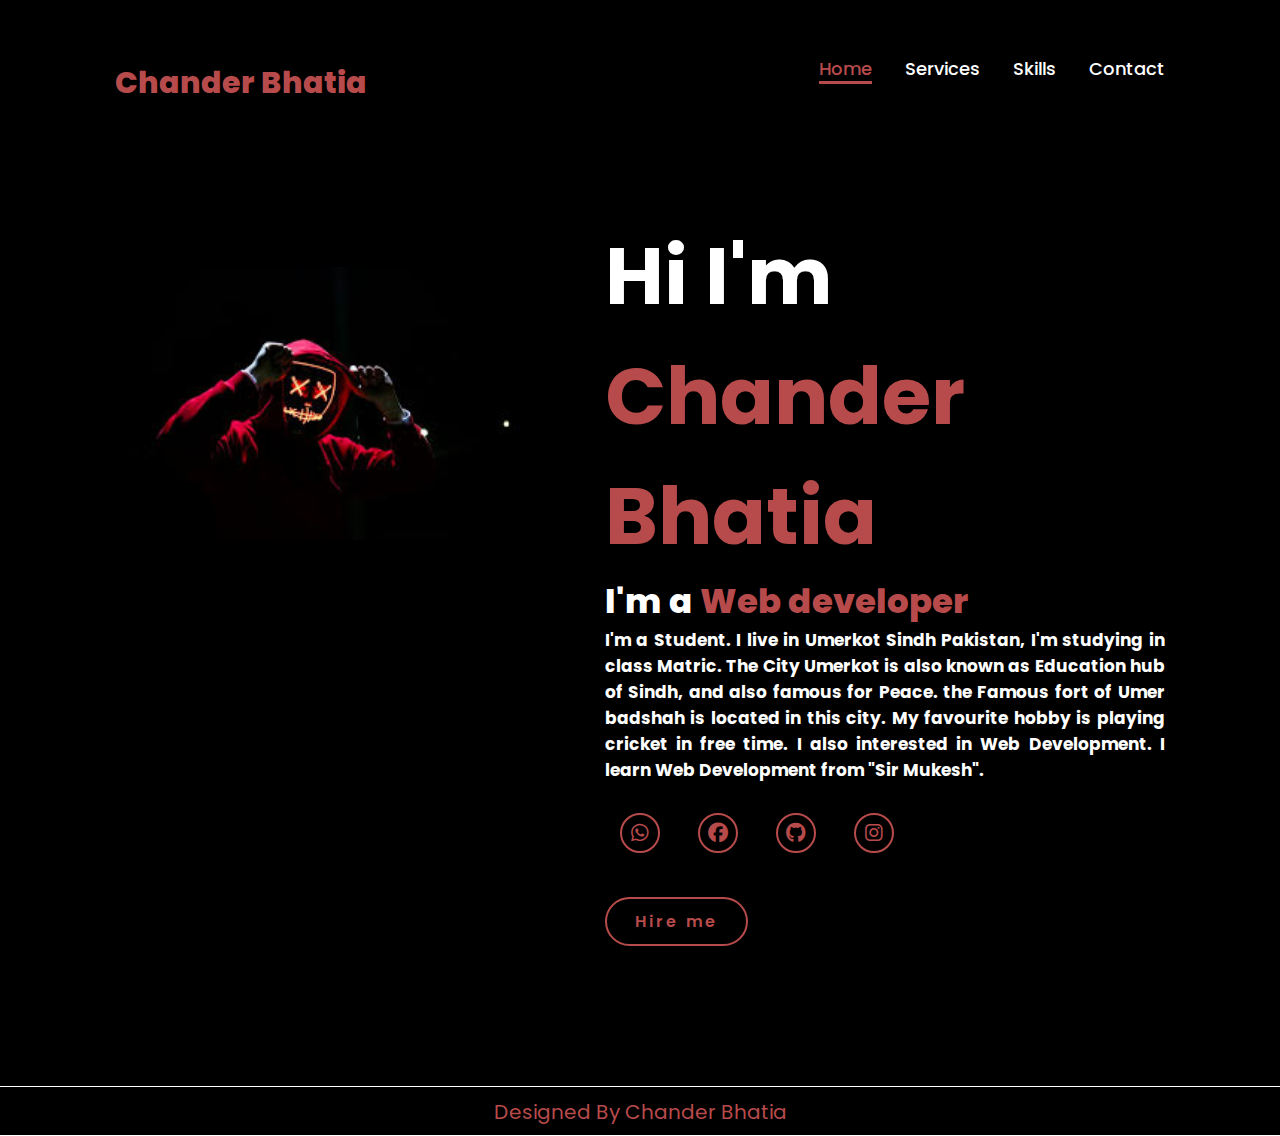
==== index.html @ 211ac865 "upload" ====
<!DOCTYPE html>
<html lang="en">
<head>
  <meta charset="UTF-8">
  <meta name="viewport" content="width=device-width, initial-scale=1.0">
 <link rel="shortcut icon" href="favicon.ico" type="image/x-icon">
  <title>Chander Bhatia Portfolio</title>

  <!-- Link to Font Awesome icons -->
  <link rel="stylesheet" href="https://cdnjs.cloudflare.com/ajax/libs/font-awesome/6.7.2/css/all.min.css" integrity="sha512-Evv84Mr4kqVGRNSgIGL/F/aIDqQb7xQ2vcrdIwxfjThSH8CSR7PBEakCr51Ck+w+/U6swU2Im1vVX0SVk9ABhg==" crossorigin="anonymous" referrerpolicy="no-referrer" />
  <link rel="stylesheet" href="all.min.css">
  <!-- Link to your custom styles -->
  <link rel="stylesheet" href="style.css">
</head>
<body>
  <header>
    <a href="#" class="logo">Chander Bhatia</a>
    <nav>
      <a href="index.html" class="active">Home</a>
      <a href="services.html">Services</a>
      <a href="skills.html">Skills</a>
    
      <a href="contact.html">Contact</a>
    </nav>
  </header>
  <section class="home">
    <div class="home-img">
      <!-- Ensure the image path is correct -->
      <img src="images.jpg" alt="Chander Bhatia">
    </div>
    <div class="home-content">
      <h1>Hi I'm  <span>Chander Bhatia</span></h1>
      <h2 class="typing-text">I'm a <span></span></h2>
      <p>I'm a Student. I live in Umerkot Sindh Pakistan, I'm studying in class Matric. The City Umerkot is also known as Education hub of Sindh, and also famous for Peace. the Famous fort of Umer badshah is located in this city. My favourite hobby is playing cricket in free time. I also interested in Web Development. I learn Web Development from "Sir Mukesh". 
      </p>
      
      <!-- Social icons with correct classes -->
      <div class="social-icons">
        <a href="#"><i class="fa-brands fa-whatsapp"></i></a>
        <a href="#"><i class="fa-brands fa-facebook "></i></a>
        <a href="#"><i class="fa-brands fa-github"></i></a>
        <a href="#"><i class="fa-brands fa-instagram"></i></a>
      </div>
      
      <a href="contact.html" class="btn" >Hire me</a>
    </div>
  </section>
  

  <footer><p>Designed By Chander Bhatia</p></footer>
</body>
</html>
---- style.css ----
@import url('https://fonts.googleapis.com/css2?family=Poppins:wght@100;200;300;400;500;600&display=swap');

* {
  padding: 0;
  box-sizing: border-box;
  margin: 0;
  border: none;
  outline: none;
  text-decoration: none;
  font-family: 'Poppins', sans-serif; /* Added quotes and comma for fallback font */
}

html {
  font-size: 62.5%;
}

body {
  width: 100%;
  height: 100vh;
  overflow-x: hidden;
  background-color: black;
  color: white;
}
header{
    margin-top: 20px;
    position: flex;
    top: 0;
    left: 0;
    width: 100%;
    padding: 1rem 9%;
    background-color: transparent;
    filter: drop-shadow(10px);
    display: flex;
    justify-content: space-between;
    align-items: center;
    z-index: 100;

}

    

.logo{
margin-top: 30px;
font-weight: 800;
font-size: 3rem;
color: #b74b4b;
cursor: pointer;
transition: 0.5s ease;
}
.logo:hover{
    transform: scale(1.1);
}
nav a{
font-size: 1.8rem;
color: white;
margin-left: 3rem;
font-weight: 500;
transition: 0.3s ease;
border-bottom: 3px solid transparent;

}
nav a:hover,
nav a.active{
color: #b74b4b;
border-bottom: 3px solid  #b74b4b ;
}
@media(max-width:995px){
    nav{
position: absolute;
display: none;
top: 0;
right: 0;
width: 40%;
border-left: 3px solid #b74b4b;
border-bottom: 3px solid #b74b4b;
        border-bottom-left-radius: 2rem;
        padding: 1rem solid;
        background-color: #161616;
border-top: 0.1rem solid rgba(0,0,0, 0.1);
    }

    nav.active{
        display: block;
    }
    nav.a{
display: block;
font-size: 2rem;
margin: 3rem 0;    
}
nav a:hover,
nav a.active{
    padding: 1rem;
    border-radius: 0.5rem;
border-bottom: o.5rem solid #b74b4b;

}
}
section{
    margin-top: -300px;
    min-height: 100vh;
    padding: 5rem 9% 9rem;

}
.home, .services, .skills,.contact{
    margin-bottom:50px;
    display: flex;
justify-content: center;
align-items: center;
gap: 8rem;
background-color: black;
}

.contact table caption{
color: aliceblue;

}
.contact table{
    margin-bottom:-700px ;
    margin-left:-480px ;

}
.contact table  tr input, textarea{
    width: 350px;
   margin: 10px;
   padding: 12px;
   border-radius: 10px;
   border: 2px solid hsl(0, 43%, 51%);
   background-color: transparent;
   color: aliceblue; 

}
::placeholder{
    color: #f0f8ff91;
    font-size: 13px;
}
.contact table  tr label{
    font-size: 20px;
}
.home .home-content .skills-content h1{
 font-size: 6rem;
font-weight: 700;
line-height: 1.2;


}

.services-content h1, .skills-content h1, .contact h1{
    color:#b74b4b;
    font-size: 6rem;
    font-weight: 700;
    line-height: 1.3;
    padding-bottom: 30px;
}

.contact h1{
    margin-top:150px;
    font-size: 40px;
    padding-left: -20px;
}

span{
    color:#b74b4b;
} 
.home-content, .services-content,.skills-content {
    font-size: 4rem;
    font-weight: 700;
    margin-top: 350px;
}
.home-content p, .services-content p,.skills-content p{
    font-size: 1.7rem;
    text-align: justify;
}

home-img{
    border-radius: 50% ;
}
.home-img img{
    position: relative;
width: 32vw;
border-radius: 50% solid  ; 
box-shadow: 0 0 25 solid #b74b4b;
cursor: pointer;
transition: 0.2s linear;

}
.home-img img:hover{
font-weight: 500;
    font-size: 5rem;
    transform: scale(1.1);
}
.social-icons a{
display: inline-flex;
justify-content: center;
align-items: center;
width: 4rem;
height: 4rem;
background-color: transparent;
border: 0.2rem solid #b74b4b;
font-size: 2rem;
border-radius: 50%;
margin: 3rem 1.5rem 3rem;
transition: 0.3s ease;
color:#b74b4b;
}
.social-icons a:hover{

    color: black;
    transform: scale(1.3)translateY(-5px);
    background-color: #b74b4b;
    box-shadow: 0 0 25px #b74b4b;
}
.btn{
display: inline-block;
padding:1rem 2.8rem ;
background-color: black;
border-radius: 4rem;
font-size: 1.6rem;
color: #b74b4b;
letter-spacing: 0.3rem;
font-weight: 600;
border: 2px solid #b74b4b;
transition: o.3s ease;
cursor: pointer;
}
.btn:hover{
    transform: scale3d(1.03);
    background-color: #b74b4b;
    color: black;
    box-shadow: 0 0 25px #b74b4b;
}
.typing-text{
    font-size: 34px;
    font-weight: 800;
    min-width: 280px;
}
.typing-text span{
    position: relative;
}
.typing-text span:before{
    content:" Web developer";
color: #b74b4b;
animation: words 20s infinite;

}
.typing-text span:after{

    content: "";
    position: absolute;
    width: calc(100% +8px);
    background-color: black;
    height: 100%;
    border-left: 3px solid black;
    right: -8;
    animation: cursor o.6s infinite;
}







@keyframes cursor{
to{
border-left: 3px solid #b74b4b;

}
}
@keyframes words{
0%, 20%{
content:"Web Developer"
}
21%, 40%{
    content:"Web Editer"
    }
    41%, 60%{
        content:"Web Designer"
 }
}
@media(max-width:1000px){
.home{
    gap:4rem
}
}
@media(max-width:995px){
    .home{
        flex-direction: column;
        margin: 5rem 4rem;

    }
    .home.home-content h2{

        font-size: 3.5rem;
    }
    .home-content h1{
font-size: 5rem;

    }
    .home-img img{
        margin-top: 4rem;
        width: 70vw;
    }
}
 footer p{
    bottom: 0;
    background-color: transparent;
    color: #b74b4b;
    width: 100wh;
    text-align: center;
    justify-content: center;
    padding: 10px;
    height: 50px;
    border-top: 1px solid white;
    border-bottom: 1px solid white;
    font-size: 20px;
}
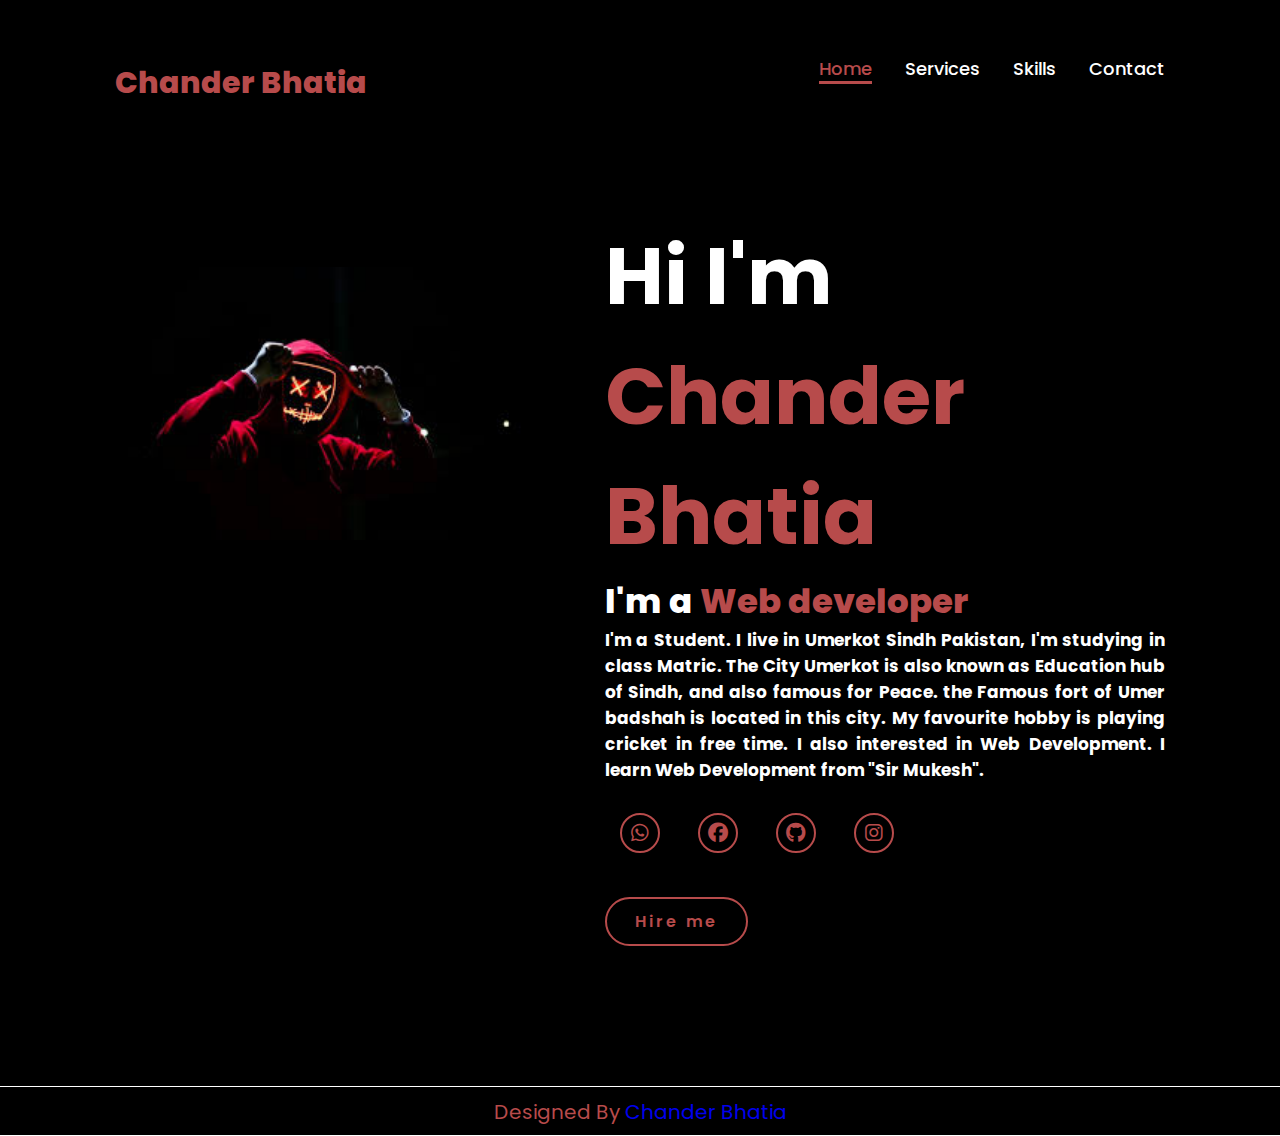
==== commit ffd5e55d: "Update index.html" ====
--- a/index.html
+++ b/index.html
@@ -47,6 +47,6 @@
   </section>
   
 
-  <footer><p>Designed By Chander Bhatia</p></footer>
+  <footer><p>Designed By <a href="https://chanderbhatia23.github.io/Portfolio/">Chander Bhatia</a></p></footer>
 </body>
 </html>
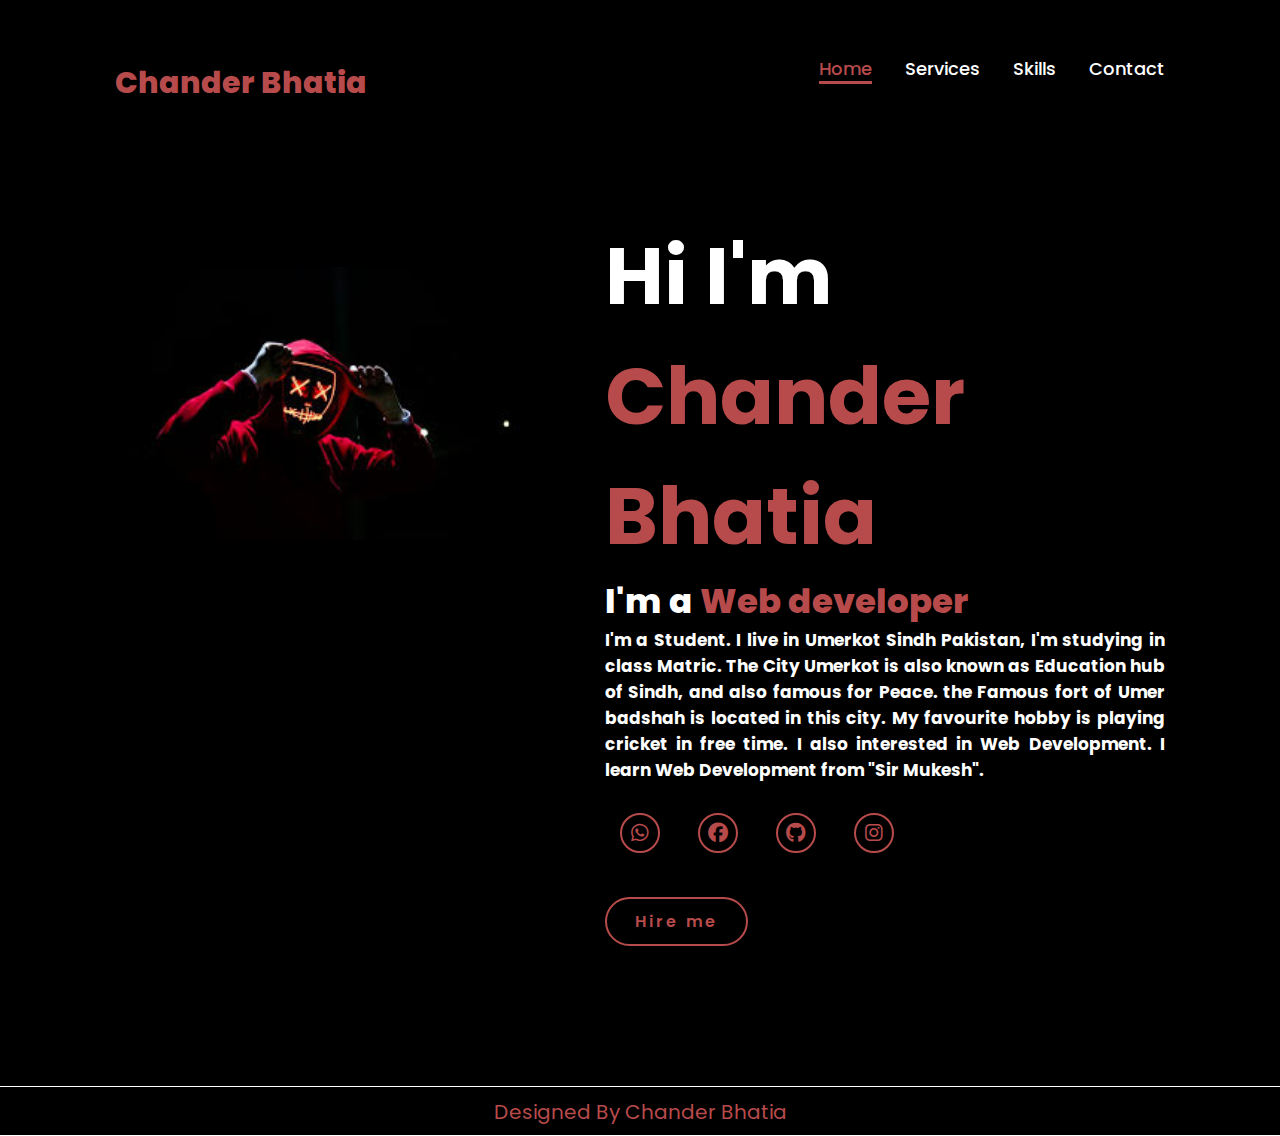
==== commit 88e389e6: "Update index.html" ====
--- a/index.html
+++ b/index.html
@@ -47,6 +47,6 @@
   </section>
   
 
-  <footer><p>Designed By <a href="https://chanderbhatia23.github.io/Portfolio/">Chander Bhatia</a></p></footer>
+  <footer><p>Designed By <a href="https://chanderbhatia23.github.io/Portfolio/" style="color:#b74b4b;">Chander Bhatia</a></p></footer>
 </body>
 </html>
